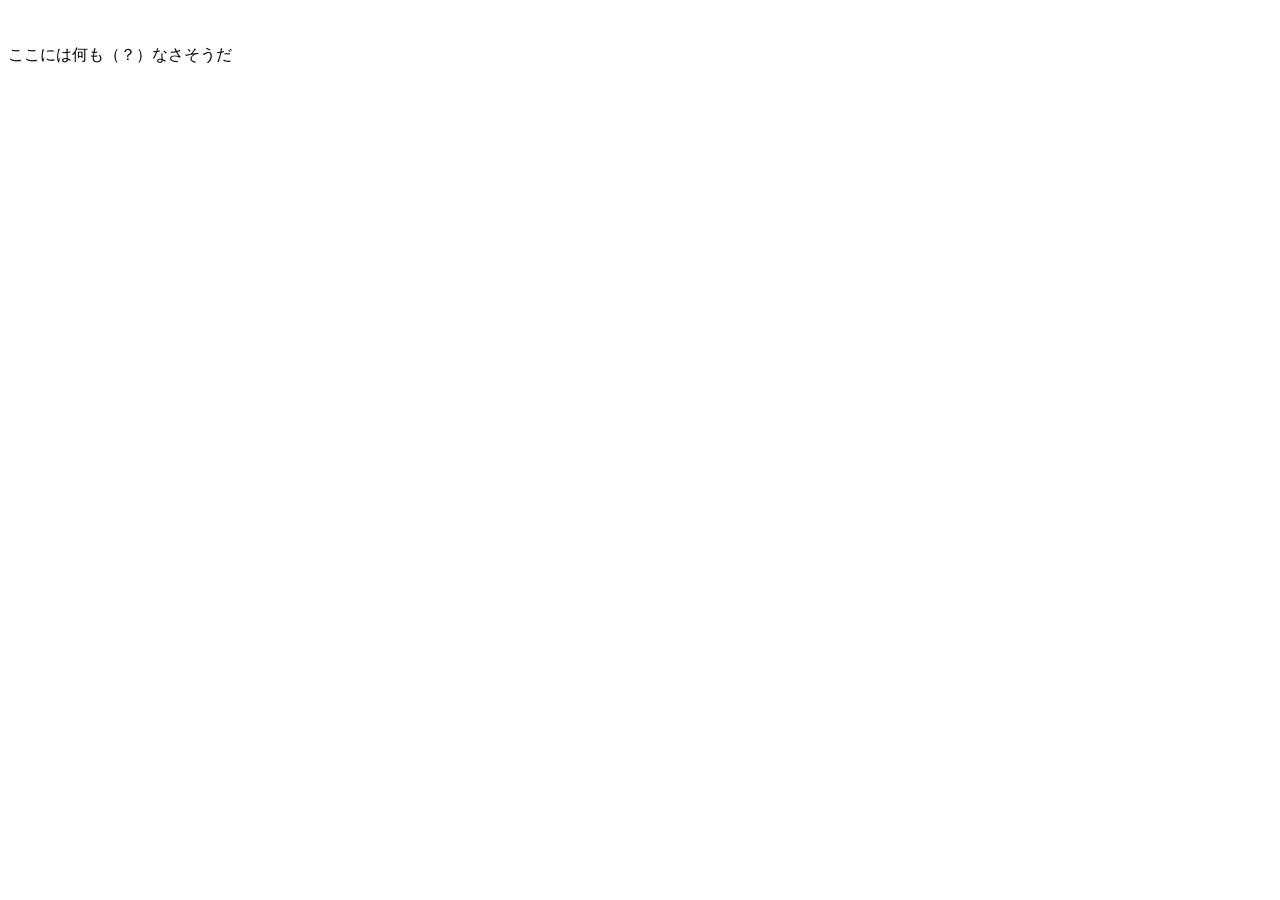
==== index.html @ 5b0171ad "version0.10 もとからあったものです" ====
<!DOCTYPE html>
<html lang="jp">
<head>
    <meta charset="UTF-8">
    <meta http-equiv="X-UA-Compatible" content="IE=edge">
    <meta name="viewport" content="width=device-width, initial-scale=1.0">
    <link rel="icon" type="image/x-icon" href="favicons/favicon.ico">
    <link rel="apple-touch-icon" sizes="180x180" href="favicons/apple-touch-icon-180x180.png">　
    <title>エル山の部屋</title>
</head>
<body>
    <p>ここには何も（？）なさそうだ</p>
</body>
</html>
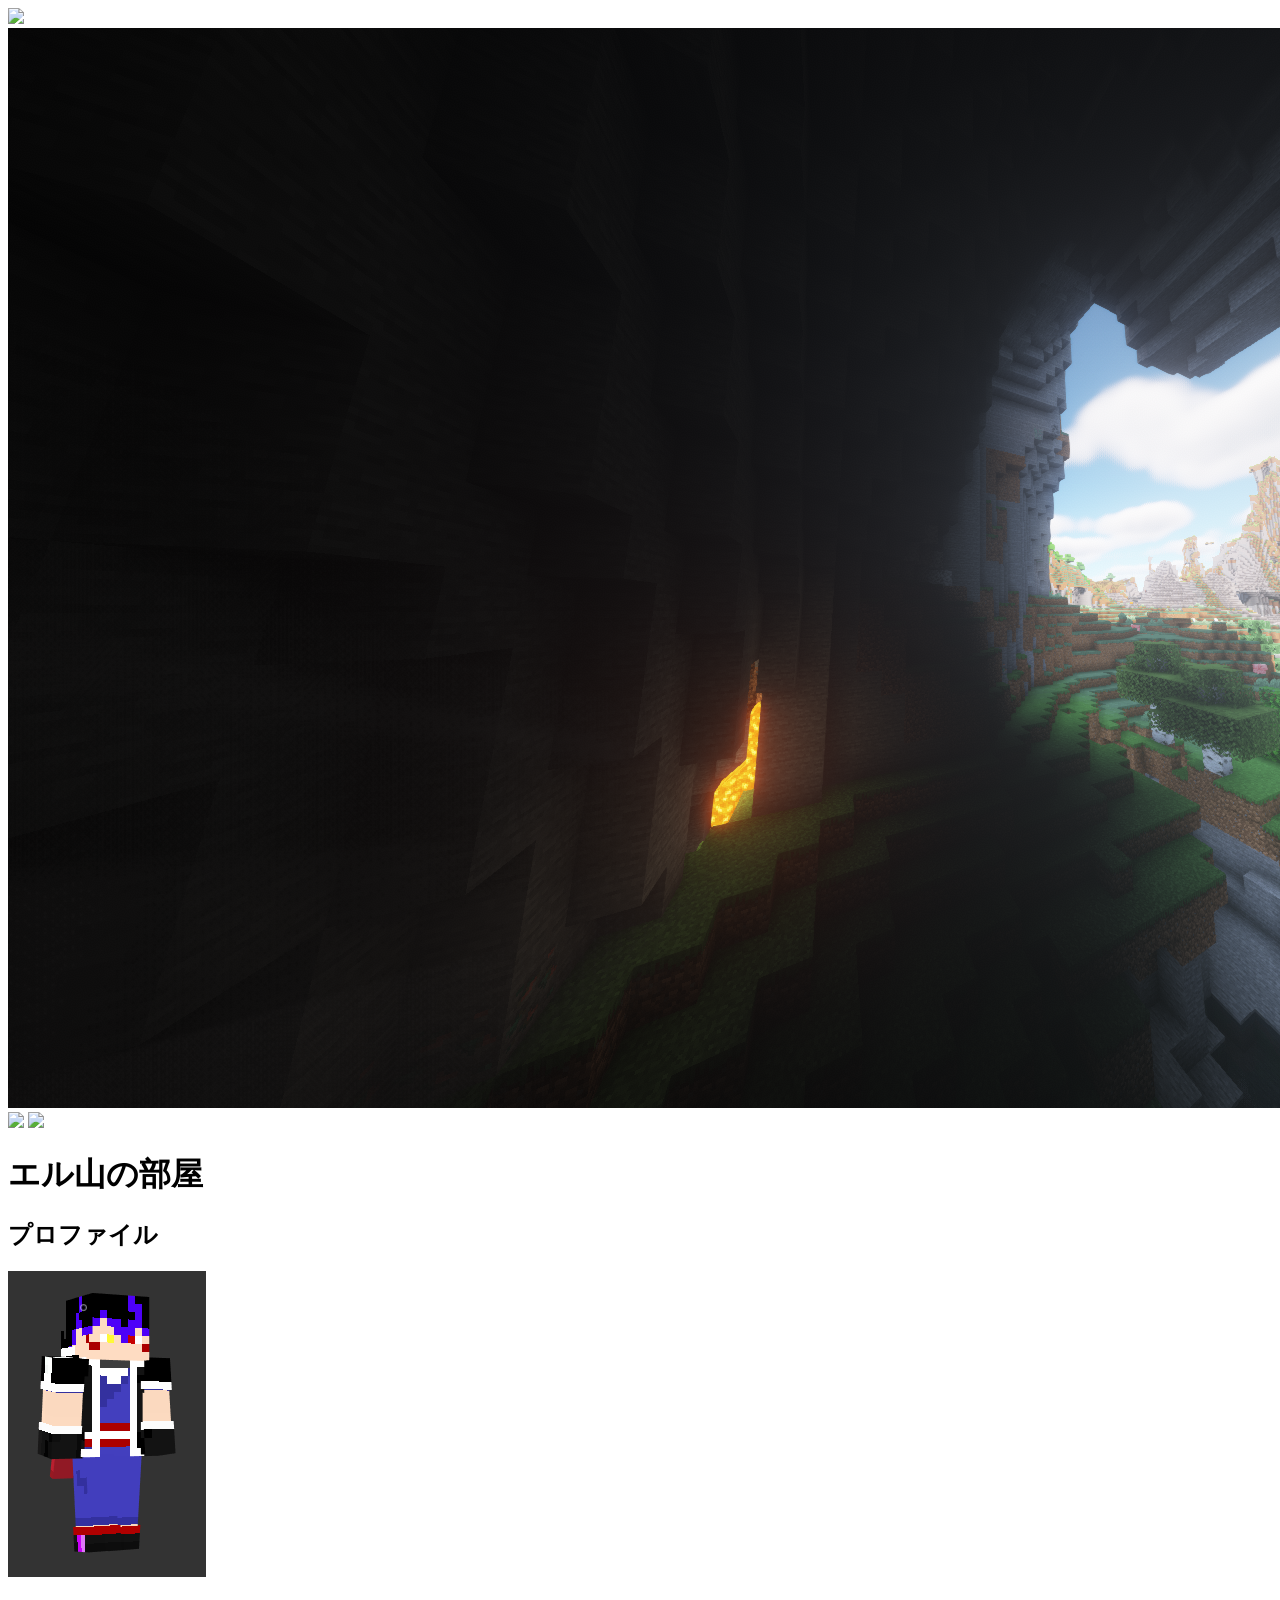
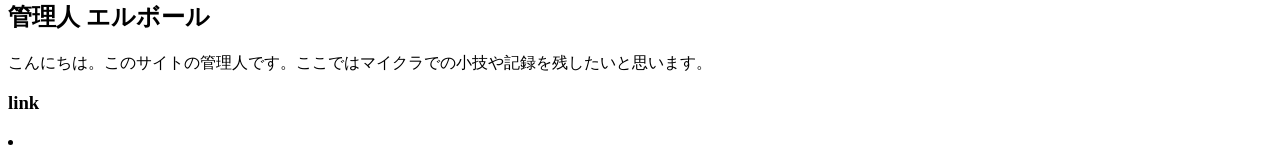
==== commit a703c6d2: "version0.12" ====
--- a/index.html
+++ b/index.html
@@ -5,10 +5,38 @@
     <meta http-equiv="X-UA-Compatible" content="IE=edge">
     <meta name="viewport" content="width=device-width, initial-scale=1.0">
     <link rel="icon" type="image/x-icon" href="favicons/favicon.ico">
-    <link rel="apple-touch-icon" sizes="180x180" href="favicons/apple-touch-icon-180x180.png">　
+    <link rel="apple-touch-icon" sizes="180x180" href="favicons/apple-touch-icon-180x180.png">
     <title>エル山の部屋</title>
 </head>
 <body>
-    <p>ここには何も（？）なさそうだ</p>
+    <div class="tab">
+
+    </div>
+    <div class="top">
+        <img src="picture/2021-12-12_08.53.28.png">
+        <img src="picture/2021-12-12_08.53.41.png">
+        <img src="picture/2021-12-12_08.53.56.png">
+        <img src="picture/2021-12-12_08.54.32.png">
+        <h1 class="title">エル山の部屋</h1>
+    </div>
+    <div class="rightside">
+        <div class="profile">
+            <div class="profile-head">
+                <h2>プロファイル</h2>
+            </div>
+            <div class="profile-body">
+            <img src="picture/管理人.png">
+            <h2>
+                管理人 エルボール
+            </h2>
+            <P>こんにちは。このサイトの管理人です。ここではマイクラでの小技や記録を残したいと思います。</P>
+            <h3>link<br></h3>
+            <li>
+                
+
+            </li>
+            </div>
+        </div>
+    </div>
 </body>
 </html>
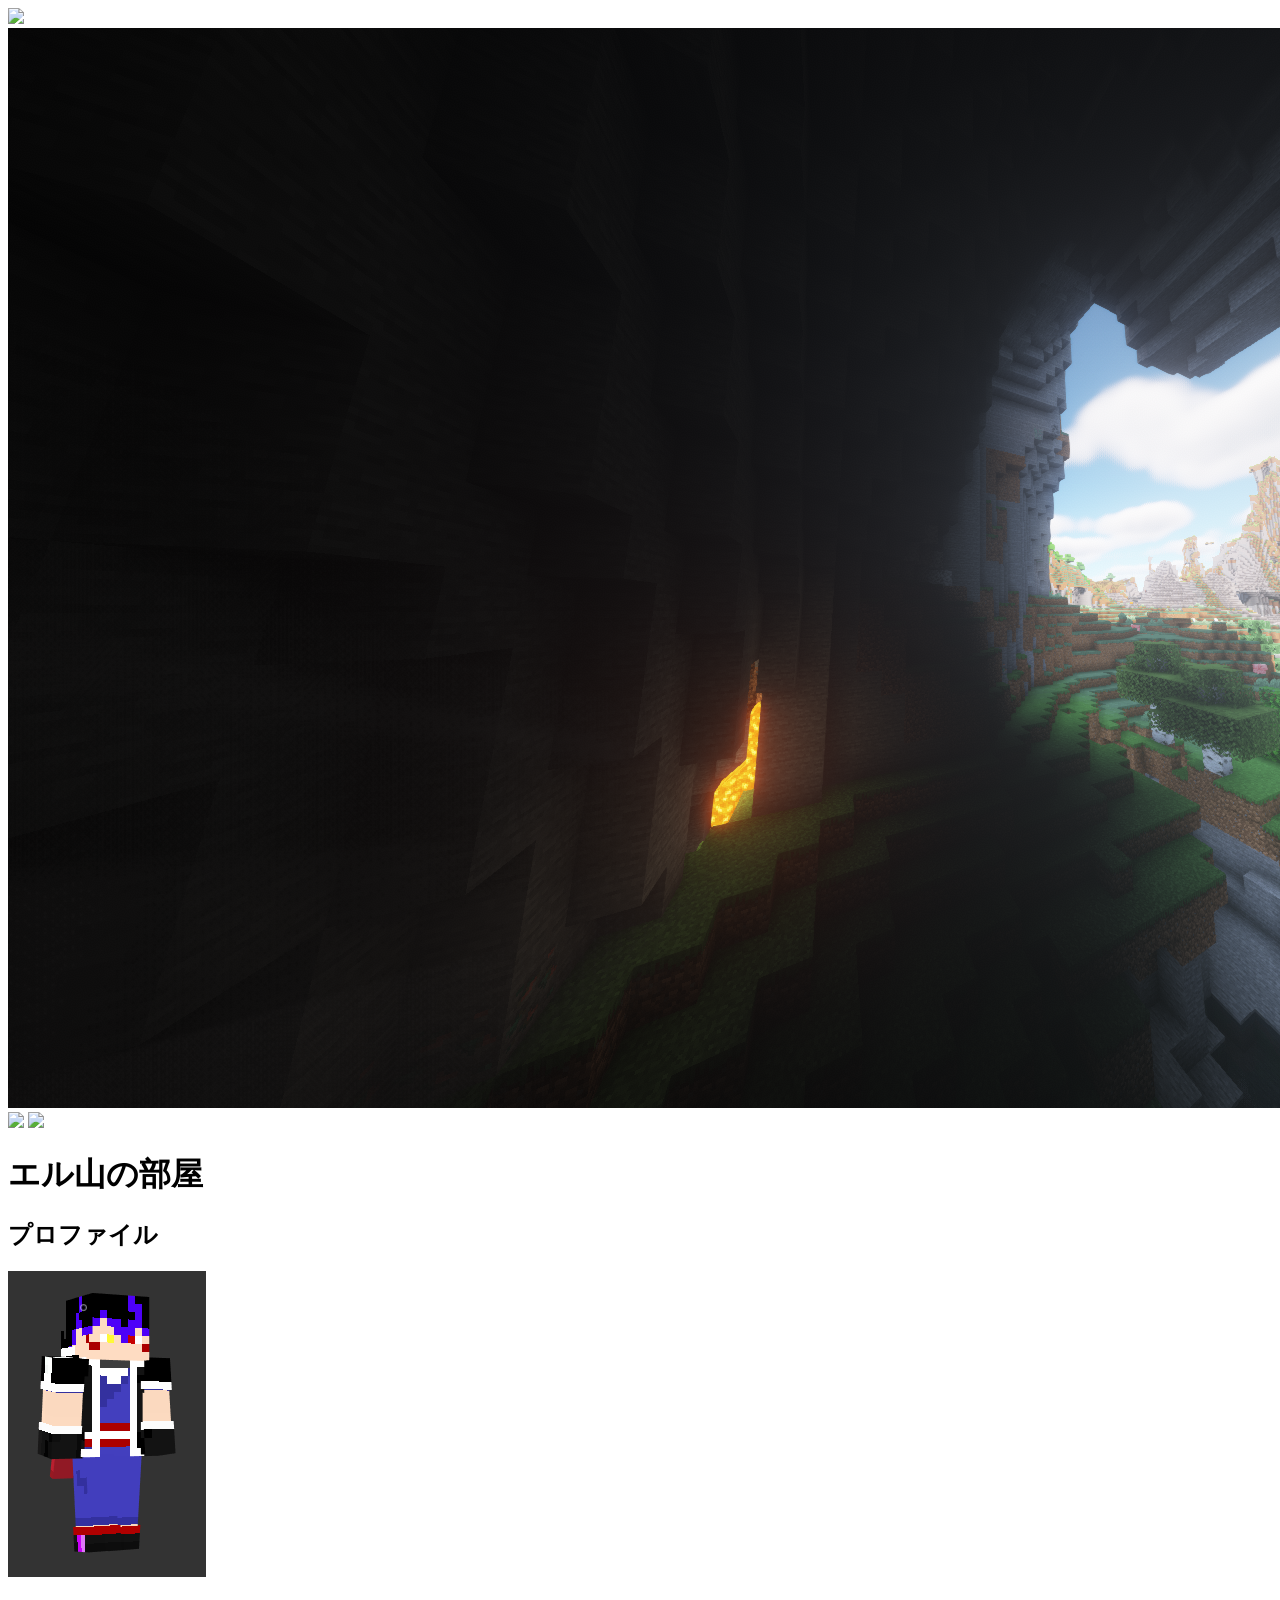
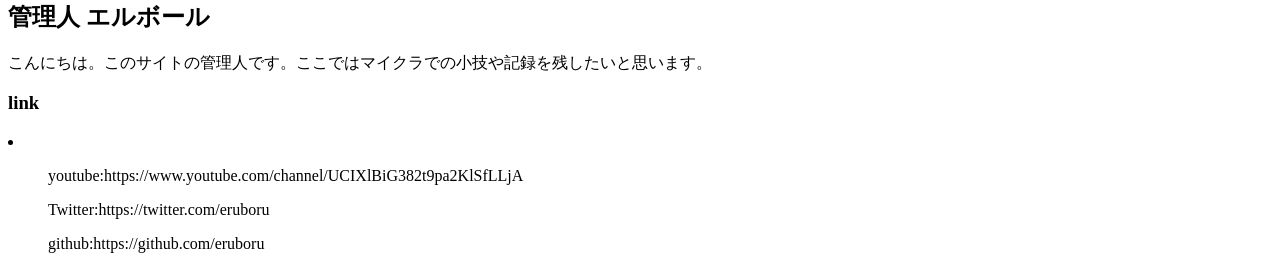
==== commit 9f5e3a0a: "Update index.html" ====
--- a/index.html
+++ b/index.html
@@ -32,8 +32,9 @@
             <P>こんにちは。このサイトの管理人です。ここではマイクラでの小技や記録を残したいと思います。</P>
             <h3>link<br></h3>
             <li>
-                
-
+                <ul>youtube:https://www.youtube.com/channel/UCIXlBiG382t9pa2KlSfLLjA</ul>
+                <ul>Twitter:https://twitter.com/eruboru</ul>
+                <ul>github:https://github.com/eruboru</ul>
             </li>
             </div>
         </div>
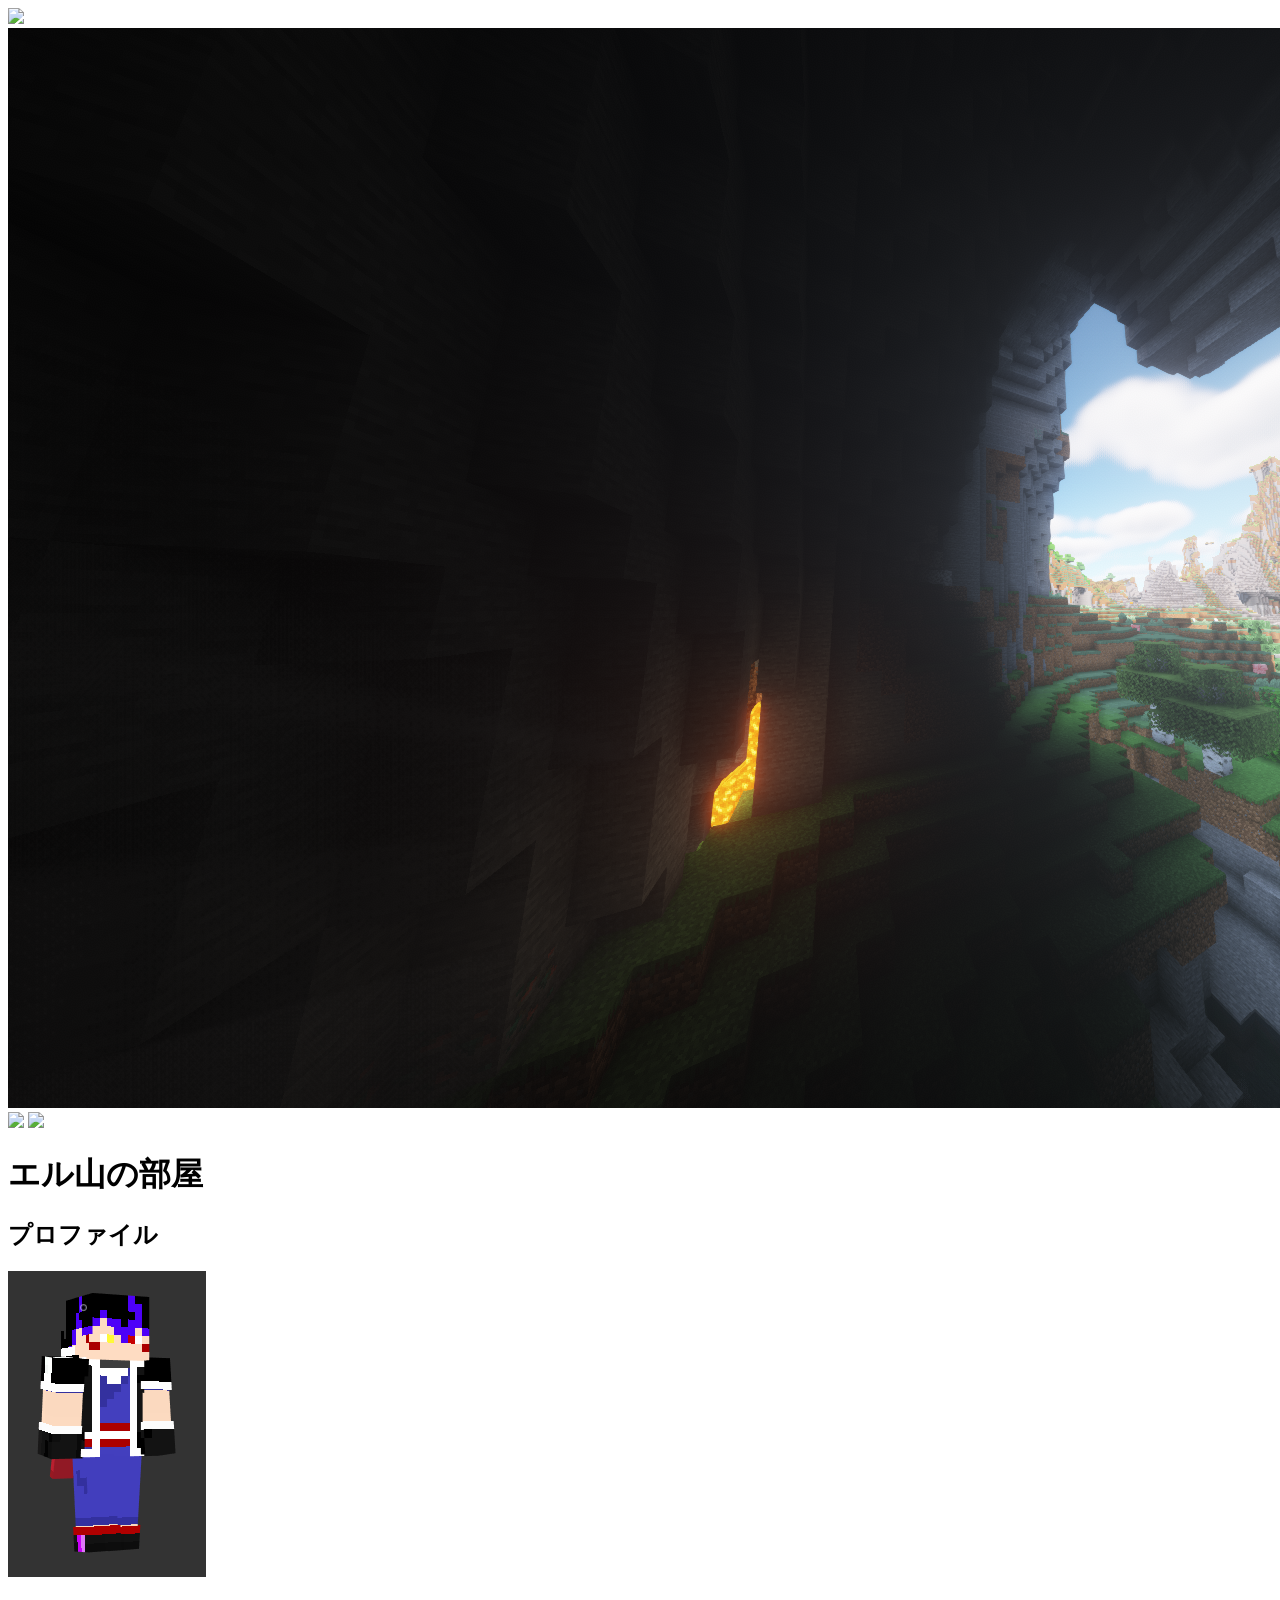
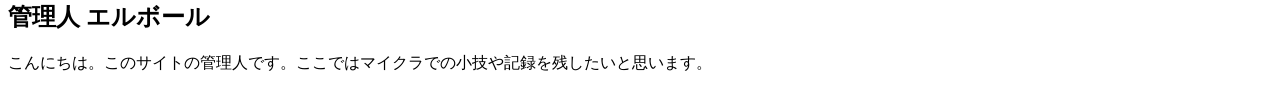
==== commit 66a6a812: "Update index.html" ====
--- a/index.html
+++ b/index.html
@@ -13,10 +13,12 @@
 
     </div>
     <div class="top">
+        <div top-img>
         <img src="picture/2021-12-12_08.53.28.png">
         <img src="picture/2021-12-12_08.53.41.png">
         <img src="picture/2021-12-12_08.53.56.png">
-        <img src="picture/2021-12-12_08.54.32.png">
+        <img src="picture/2021-12-12_08.54.32.png">        
+        </div>
         <h1 class="title">エル山の部屋</h1>
     </div>
     <div class="rightside">
@@ -29,13 +31,7 @@
             <h2>
                 管理人 エルボール
             </h2>
-            <P>こんにちは。このサイトの管理人です。ここではマイクラでの小技や記録を残したいと思います。</P>
-            <h3>link<br></h3>
-            <li>
-                <ul>youtube:https://www.youtube.com/channel/UCIXlBiG382t9pa2KlSfLLjA</ul>
-                <ul>Twitter:https://twitter.com/eruboru</ul>
-                <ul>github:https://github.com/eruboru</ul>
-            </li>
+            <P>こんにちは。このサイトの管理人です。ここではマイクラでの小技や記録を残したいと思います。</P>            
             </div>
         </div>
     </div>
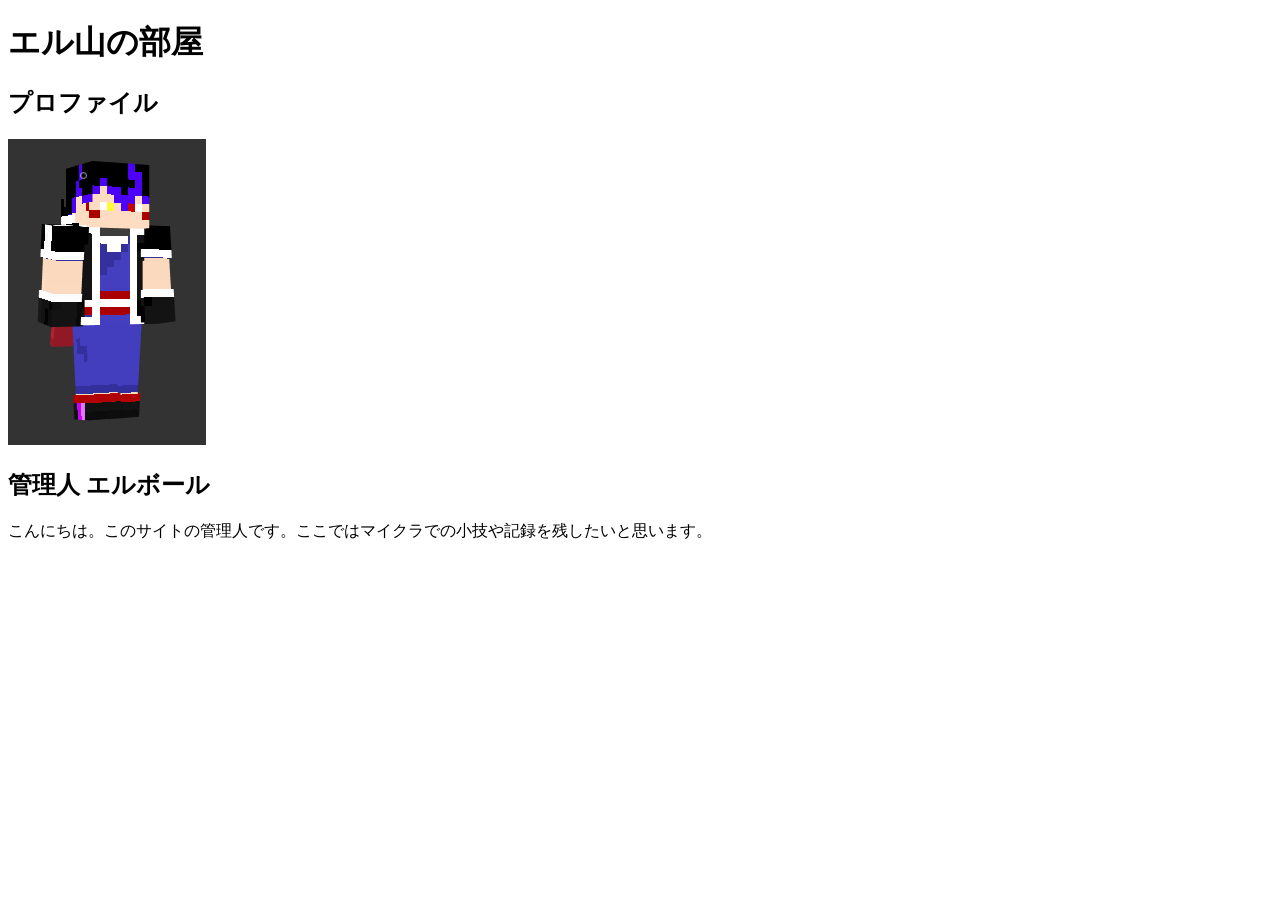
==== commit a43bf504: "0.21" ====
--- a/index.html
+++ b/index.html
@@ -4,20 +4,20 @@
     <meta charset="UTF-8">
     <meta http-equiv="X-UA-Compatible" content="IE=edge">
     <meta name="viewport" content="width=device-width, initial-scale=1.0">
+    <link rel="stylesheet" href="index-css.css">
     <link rel="icon" type="image/x-icon" href="favicons/favicon.ico">
     <link rel="apple-touch-icon" sizes="180x180" href="favicons/apple-touch-icon-180x180.png">
     <title>エル山の部屋</title>
 </head>
 <body>
-    <div class="tab">
+    <div id="header">
+        <div id="header-rogo">
 
+        </div>
     </div>
+
     <div class="top">
-        <div top-img>
-        <img src="picture/2021-12-12_08.53.28.png">
-        <img src="picture/2021-12-12_08.53.41.png">
-        <img src="picture/2021-12-12_08.53.56.png">
-        <img src="picture/2021-12-12_08.54.32.png">        
+        <div top-img>        
         </div>
         <h1 class="title">エル山の部屋</h1>
     </div>
--- a/index-css.css
+++ b/index-css.css
@@ -0,0 +1,4 @@
+.header {
+    background-color: #0049c8;
+    height: 90px;
+}
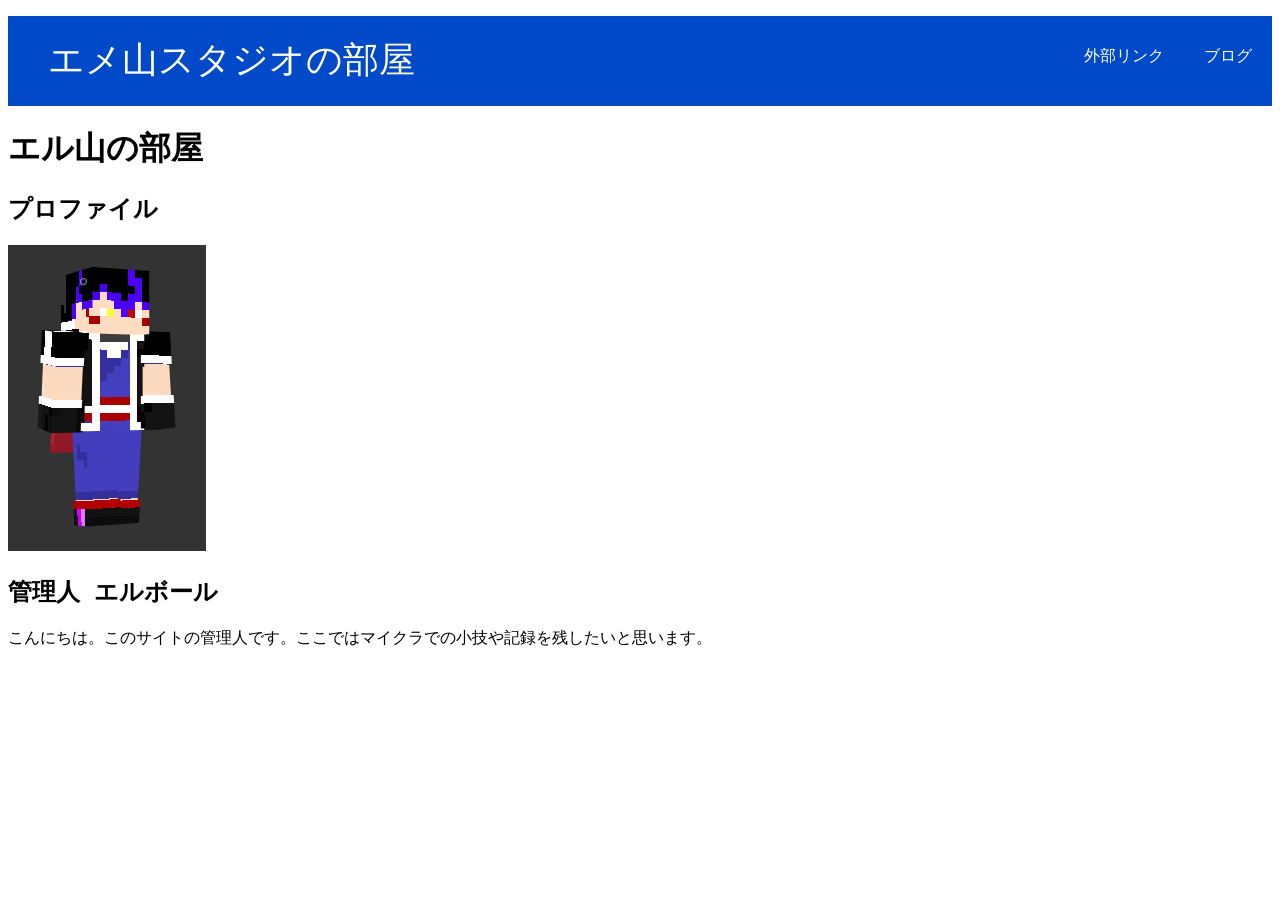
==== commit 372290fb: "v0.22" ====
--- a/index.html
+++ b/index.html
@@ -10,9 +10,15 @@
     <title>エル山の部屋</title>
 </head>
 <body>
-    <div id="header">
-        <div id="header-rogo">
-
+    <div class="header">
+        <div class="header-rogo">
+            エメ山スタジオの部屋
+        </div>
+        <div class="header-tab">
+            <ul>
+                <li class="header-tab">ブログ</li>
+                <li class="header-tab">外部リンク</li>
+            </ul>
         </div>
     </div>
 
--- a/index-css.css
+++ b/index-css.css
@@ -1,4 +1,21 @@
+html {
+font-family: 'Courier New', Courier, monospace;
+}
+
 .header {
     background-color: #0049c8;
     height: 90px;
+    color: #fff;
+}
+
+.header-rogo{
+    float: left;
+    font-size: 36px;
+    padding: 20px 40px;
+}
+
+.header-tab li{
+    list-style: none;
+    padding: 30px 20px;
+    float: right;
 }
